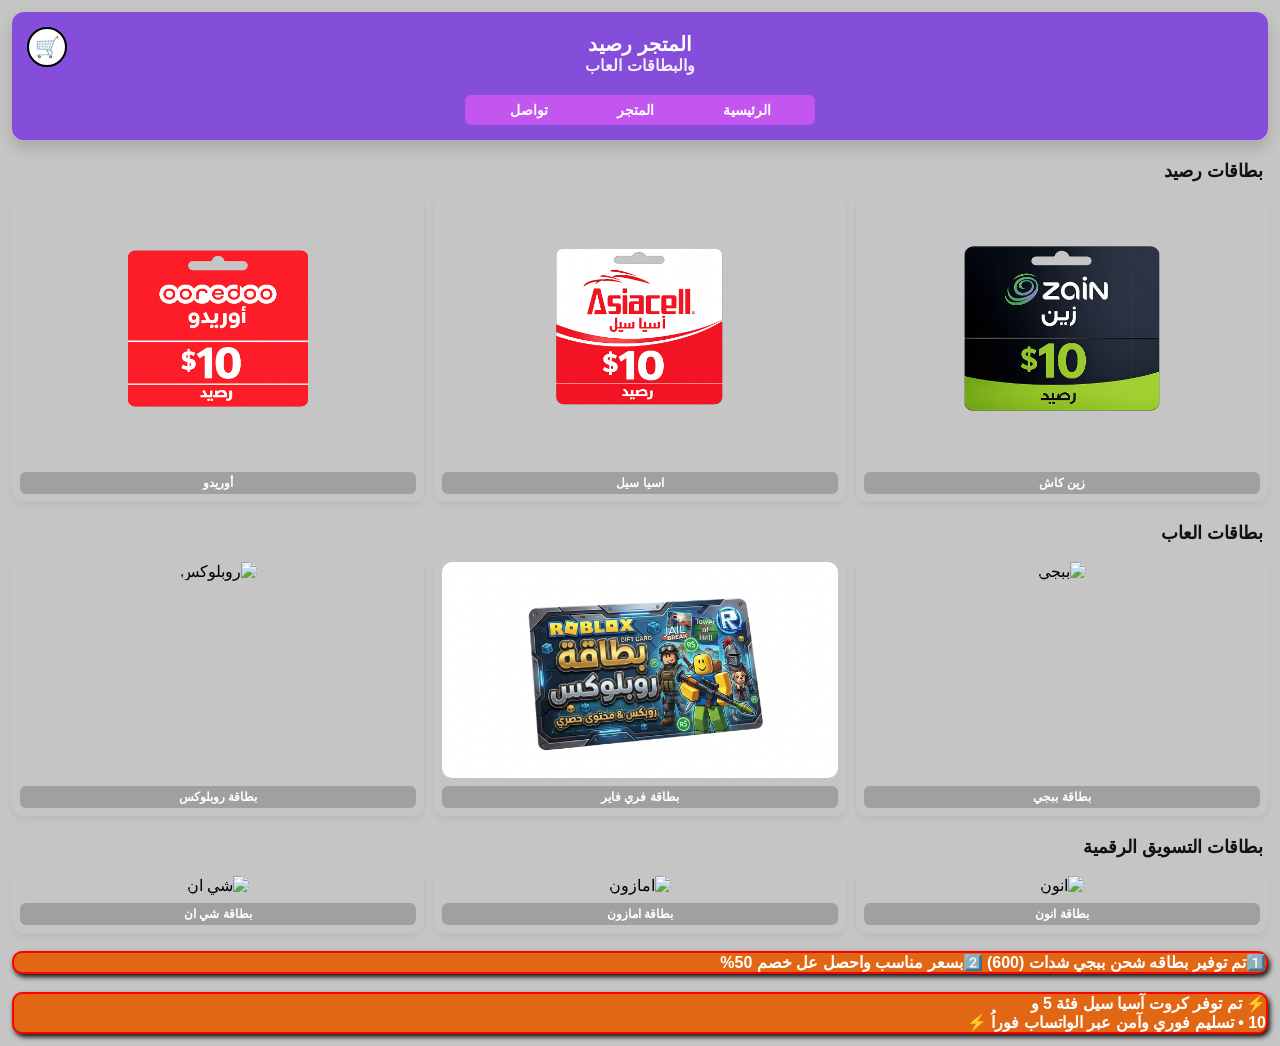
==== index.html @ 36380df6 "Update index.html" ====
<!DOCTYPE html>
<html lang="ar">

<head>
    <meta charset="UTF-8">
    <meta name="viewport" content="width=device-width, initial-scale=1.0">
    <title>متجر البطاقات الرقمية</title>
    <!-- استدعاء خط كايرو الاحترافي المتوافق مع الهواتف -->
    <link rel="preconnect" href="https://googleapis.com">
    <link rel="preconnect" href="https://gstatic.com" crossorigin>
    <link href="https://googleapis.com/css2?family=Cairo:wght@400;700&display=swap" rel="stylesheet">
</head>

<style>
    /* إعدادات تمنع خروج العناصر وتضمن ثبات الصفحة */
    * {
        box-sizing: border-box;
    }

    body {
        background: #c5c5c5;
        font-family: 'Cairo', sans-serif;
        margin: 0;
        padding: 12px;
        direction: rtl;
        /* توجيه العناصر من اليمين لليسار */
        overflow-x: hidden;
        /* إخفاء شريط التمرير الجانبي البشع */
    }

    /* الهيدر العلوي البنفسجي */
    .qqq {
        background: #844edb;
        width: 100%;
        padding: 15px;
        border-radius: 12px;
        box-shadow: 0px 8px 15px rgba(0, 0, 0, 0.15);
        display: flex;
        flex-direction: column;
        align-items: center;
        text-align: center;
        color: #fff;
        position: relative;
    }

    .eee {
        font-size: 20px;
        margin: 5px 0 0 0;
    }

    .rrr {
        font-size: 16px;
        margin: 0 0 10px 0;
        opacity: 0.9;
    }

    /* شريط التنقل البنفسجي الفاتح المتجاوب */
    .car-card {
        width: 100%;
        max-width: 350px;
        background: #c456f0;
        border-radius: 6px;
        padding: 6px 10px;
        display: flex;
        justify-content: space-around;
        list-style: none;
        margin: 10px 0 0 0;
    }

    .car-card a {
        text-decoration: none;
        color: #fff;
        font-weight: bold;
        font-size: 14px;
        transition: color 0.2s;
    }

    .car-card a:hover {
        color: #ff7b00;
    }

    /* أيقونة السلة الثابتة يسار الهيدر بشكل صحيح */
    .iii {
        font-size: 20px;
        background: #fff;
        border: 2px solid #000;
        border-radius: 50%;
        width: 40px;
        height: 40px;
        display: flex;
        align-items: center;
        justify-content: center;
        position: absolute;
        top: 15px;
        left: 15px;
        cursor: pointer;
    }

    h3 {
        text-align: right;
        margin: 20px 5px 10px 0;
        color: #111;
        font-size: 18px;
    }

    /* شبكة الكروت السحرية المقسمة لـ 3 أعمدة متساوية تلقائياً */
    .pppp {
        display: grid;
        grid-template-columns: repeat(3, 1fr);
        /* تمنع الكروت من التداخل والخروج */
        gap: 10px;
        width: 100%;
        padding: 0;
    }

    /* تصميم الكارت المرن */
    .bn {
        background: #ffffff00;
        border-radius: 12px;
        padding: 8px;
        text-align: center;
        box-shadow: 0px 4px 6px rgba(0, 0, 0, 0.05);
        cursor: pointer;
        transition: transform 0.2s, box-shadow 0.2s;
        display: flex;
        flex-direction: column;
        align-items: center;
        justify-content: space-between
    }

    .bn:hover {
        transform: translateY(-3px);
        box-shadow: 0px 4px 8px #ffffff;
    }

    /* جعل الصور تنكمش وتكبر حسب حجم شاشة الهاتف تلقائياً */
    .bn img {
        max-width: 100%;
        height: auto;
        object-fit: contain;
        border-radius: 10px;
    }

    /* خلفية اسم البطاقة أسفل الصورة */
    .uuuu {
        background: #a0a0a0;
        color: #fff;
        border-radius: 6px;
        text-align: center;
        width: 100%;
        font-size: 12px;
        margin: 8px 0 0 0;
        padding: 4px 0;
        font-weight: bold;
        box-shadow: none;
    }

    /* تصميم النافذة المنبثقة للطلب */
    .modal {
        display: none;
        position: fixed;
        z-index: 1000;
        left: 0;
        top: 0;
        width: 100%;
        height: 100%;
        background-color: rgba(0, 0, 0, 0.6);
        justify-content: center;
        align-items: center;
    }

    .modal-content {
        background-color: #fff;
        padding: 25px;
        border-radius: 15px;
        width: 85%;
        max-width: 320px;
        text-align: center;
        box-shadow: 0 5px 15px rgba(0, 0, 0, 0.3);
        position: relative;
    }

    .close-btn {
        position: absolute;
        top: 10px;
        left: 15px;
        font-size: 24px;
        cursor: pointer;
        color: #aaa;
    }

    .close-btn:hover {
        color: #000;
    }

    .price-select {
        width: 100%;
        padding: 10px;
        margin: 15px 0;
        border-radius: 8px;
        border: 1px solid #ccc;
        font-size: 16px;
        font-family: 'Cairo', sans-serif;
    }

    .buy-btn {
        background-color: #28a745;
        color: white;
        border: none;
        padding: 12px 25px;
        font-size: 16px;
        border-radius: 8px;
        cursor: pointer;
        width: 100%;
        font-weight: bold;
        font-family: 'Cairo', sans-serif;
    }
</style>

<body>

    <!-- الهيدر تم تصحيح هيكلته بالكامل هنا -->
    <div class="qqq">
        <div class="iii">🛒</div>
        <h2 class="eee">المتجر رصيد</h2>
        <h2 class="rrr">والبطاقات العاب</h2>

        <div class="car-card">
            <li><a href="#">الرئيسية</a></li>
            <li><a href="#">المتجر</a></li>
            <li><a href="#">تواصل</a></li>
        </div>
    </div>

    <h3>بطاقات رصيد</h3>
    <div class="pppp">
        <div class="bn" onclick="openModal('زين كاش', ['٥,٠٠٠ دينار', '١٠,٠٠٠ دينار'])">
            <img src="Copilot_20260605_194542.png" alt="زين كاش">
            <div class="uuuu">زين كاش</div>
        </div>
        <div class="bn" onclick="openModal('اسيا سيل', ['كارت ٥ آسيا', 'كارت ١٠ آسيا'])">
            <img src="Copilot_20260605_194642.png" alt="اسيا سيل">
            <div class="uuuu">اسيا سيل</div>
        </div>
        <div class="bn" onclick="openModal('أوريدو', ['٥,٠٠٠ رصيد', '١٠,٠٠٠ رصيد'])">
            <img src="Copilot_20260605_194632.png" alt="أوريدو">
            <div class="uuuu">أوريدو</div>
        </div>
    </div>

    <h3>بطاقات العاب</h3>
    <div class="pppp">
        <div class="bn" onclick="openModal('بطاقة ببجي', ['60 شدة', '325 شدة'])">
            <img src="image_88f79f5f.png" alt="ببجي">
            <div class="uuuu">بطاقة ببجي</div>
        </div>
        <div class="bn" onclick="openModal('بطاقة فري فاير', ['100 جوهرة', '210 جوهرة'])">
            <img src="image_2a6ee7b3.png" alt="فري فاير">
            <div class="uuuu">بطاقة فري فاير</div>
        </div>
        <div class="bn" onclick="openModal('بطاقة روبلوكس', ['800 Robux', '1700 Robux'])">
            <img src="تنزيل.jfif" alt="روبلوكس">
            <div class="uuuu">بطاقة روبلوكس</div>
        </div>
    </div>

    <h3>بطاقات التسويق الرقمية</h3>
    <div class="pppp">
        <div class="bn" onclick="openModal('بطاقة انون', ['10$ نون', '20$ نون'])">
            <img src="تنزيل1.png" alt="انون">
            <div class="uuuu">بطاقة انون</div>
        </div>
        <div class="bn" onclick="openModal('بطاقة امازون', ['5$ أمازون', '10$ أمازون'])">
            <img src="تنزيل3.png" alt="امازون">
            <div class="uuuu">بطاقة امازون</div>
        </div>
        <div class="bn" onclick="openModal('بطاقة شي ان', ['25$ شي ان', '50$ شي ان'])">
            <img src="تنزيل4.png" alt="شي ان">
            <div class="uuuu">بطاقة شي ان</div>
        </div>

    </div>
    <br>
    <div class="border1">
        <div>
            1️⃣تم توفير بطاقه شحن ببجي شدات (600) 2️⃣بسعر مناسب واحصل عل خصم 50%

        </div>
    </div>
    <br>
    <div class="news-ticker">
        <div class="ticker-text">
            ⚡ تم توفر كروت آسيا سيل فئة 5 و
            <br>

            10 • تسليم فوري وآمن عبر الواتساب فوراُ ⚡

        </div>
    </div>


    <style>
        .border1 {
            background: #e26715;
            border-radius: 10px;
            box-shadow: 2px 3px 5px #141414;
            border-style: double;
            border-width: 2px;
            border: 2px solid #ff0000;
            width: 100%;
            transition: transform 0.3s ease;
            color: #fff;
            font-weight: bold;

        }

        .border1:hover {
            transform: translateY(-10px);
            box-shadow: 1px 3px 5px #ff0000;
        }



        .border2 {
            color: lightgoldenrodyellow;
            max-width: 100%;
            font-size: 15px;
        }

        .news-ticker {
            background: #e26715;
            border-radius: 10px;
            box-shadow: 2px 3px 5px #141414;
            border-style: double;
            border-width: 2px;
            border: 2px solid #ff0000;
            width: 100%;
            transition: transform 0.3s ease;
            color: #fff;
            font-weight: bold;
        }

        .news-ticker:hover {
            transform: translateY(-10px);
            box-shadow: 1px 3px 4px #ff0000;
        }
    </style>


    <style>

    </style>


    <!-- كود التشغيل والربط تلقائياً بالواتساب -->
    <script>
        const modal = document.getElementById('purchaseModal');
        const closeModalBtn = document.getElementById('closeModal');
        const modalTitle = document.getElementById('modalTitle');
        const priceSelect = document.getElementById('priceSelect');
        const buyButton = document.getElementById('buyButton');

        function openModal(cardName, options) {
            modalTitle.innerText = cardName;
            priceSelect.innerHTML = '';
            options.forEach(option => {
                let opt = document.createElement('option');
                opt.value = option;
                opt.innerText = option;
                priceSelect.appendChild(opt);
            });
            modal.style.display = 'flex';
        }

        closeModalBtn.onclick = function () { modal.style.display = 'none'; }
        window.onclick = function (e) { if (e.target == modal) { modal.style.display = 'none'; } }

        buyButton.onclick = function () {
            const phoneNumber = "9647700000000"; // يرجى تغيير هذا الرقم لرقم واتساب متجرك
            const msg = `مرحباً، أود شراء: ${modalTitle.innerText} - الفئة: ${priceSelect.value}`;
            window.open(`https://wa.me{phoneNumber}?text=${encodeURIComponent(msg)}`, '_blank');
            modal.style.display = 'none';
        }
    </script>
</body>

</html>
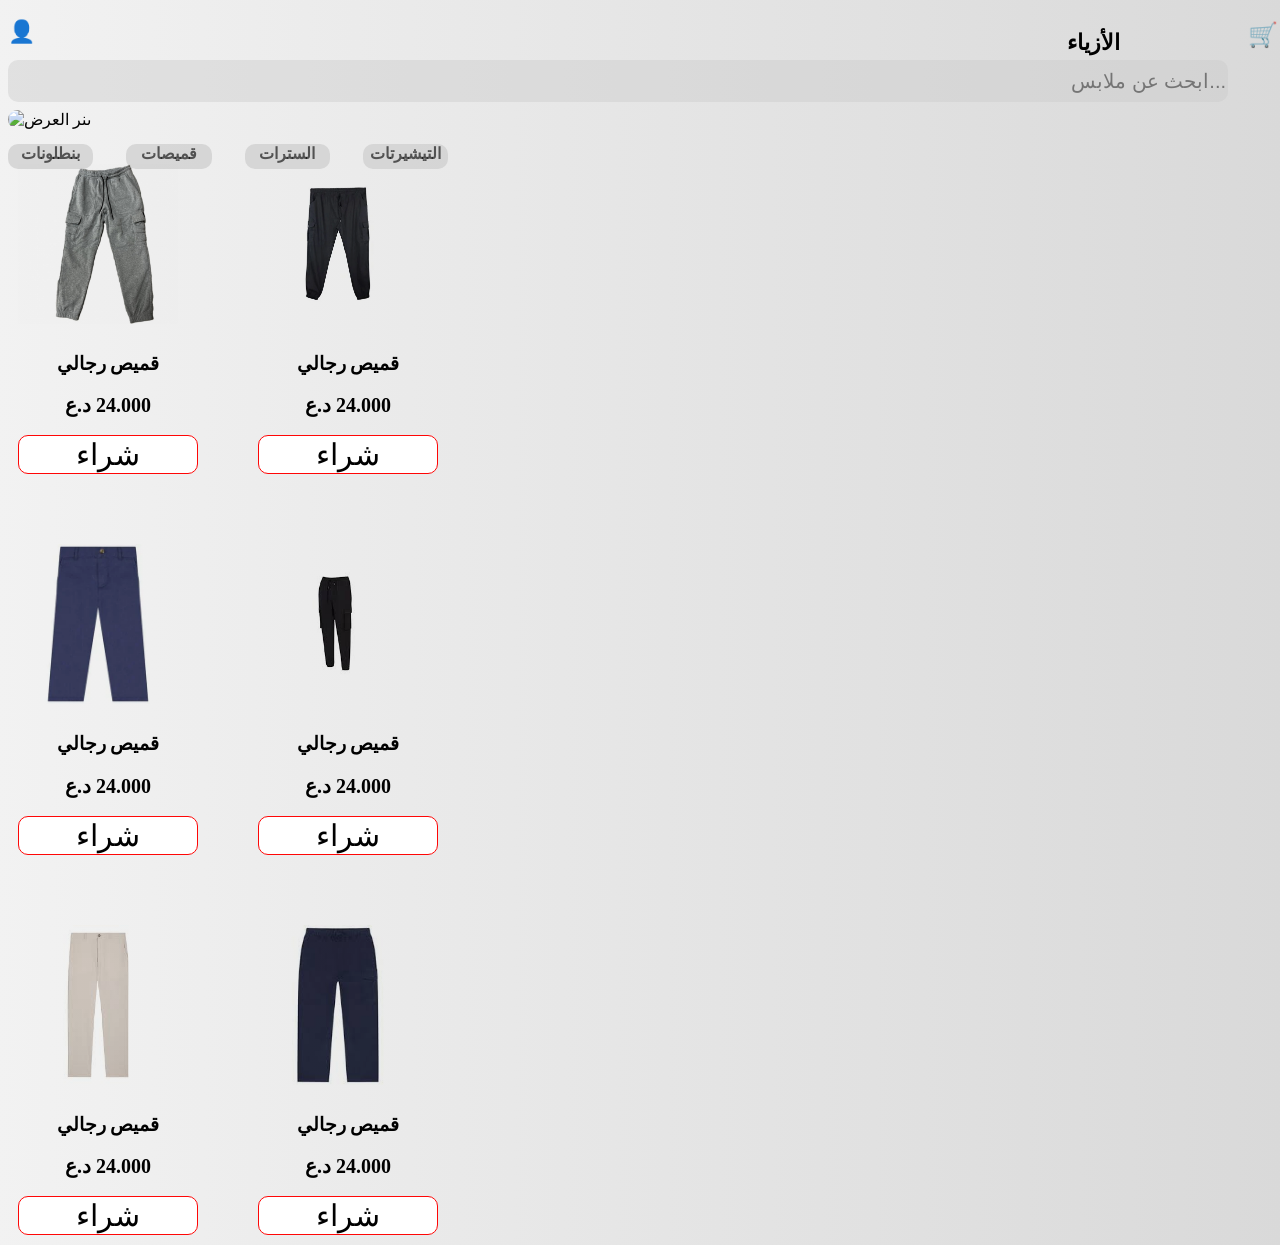
==== commit af8b2491: "Update index.html" ====
--- a/index.html
+++ b/index.html
@@ -1,387 +1,362 @@
 <!DOCTYPE html>
-<html lang="ar">
+<html lang="en">
 
 <head>
     <meta charset="UTF-8">
     <meta name="viewport" content="width=device-width, initial-scale=1.0">
-    <title>متجر البطاقات الرقمية</title>
-    <!-- استدعاء خط كايرو الاحترافي المتوافق مع الهواتف -->
-    <link rel="preconnect" href="https://googleapis.com">
-    <link rel="preconnect" href="https://gstatic.com" crossorigin>
-    <link href="https://googleapis.com/css2?family=Cairo:wght@400;700&display=swap" rel="stylesheet">
+    <title>Document</title>
 </head>
-
 <style>
-    /* إعدادات تمنع خروج العناصر وتضمن ثبات الصفحة */
-    * {
+    body {
+        background: linear-gradient(135deg, #f2f2f2, #d9d9d9);
+
+
+        overflow-x: hidden;
+        /* يقطع أي عنصر يحاول الخروج عن حافة الموبايل يميناً أو يساراً */
+
+
+    }
+
+    /* تخصيص شريط التمرير */
+    ::-webkit-scrollbar {
+        height: 6px;
+        /* ارتفاع الشريط الأفقي */
+    }
+
+    ::-webkit-scrollbar-track {
+        background: linear-gradient(135deg, #c0c0c0, #d9d9d9);
+        /* خلفية المسار */
+    }
+
+    ::-webkit-scrollbar-thumb {
+        background: linear-gradient(135deg, #f2f2f2, #d9d9d9);
+        /* لون المقبض */
+        border-radius: 10px;
+    }
+
+    ::-webkit-scrollbar-thumb:hover {
+        background: linear-gradient(135deg, #f2f2f2, #d9d9d9);
+        /* لون عند المرور عليه */
+    }
+
+    /* الحاوية الخارجية المحددة لأبعاد البنر الإعلاني */
+    .slider-container {
+        position: relative;
+        width: 100%;
+        max-width: 100%;
+        margin: 15px 0;
+        overflow: hidden;
+
+        border-radius: 12px;
+        box-shadow: 0 4px 10px rgba(0, 0, 0, 0.05);
+    }
+
+    /* سكة التمرير الأفقي السلس التي تسمح بالسحب بالإصبع */
+    .slider-wrapper {
+        display: flex;
+        overflow-x: auto;
+        /* تفعيل التمرير الأفقي */
+        scroll-snap-type: x mandatory;
+        /* إجبار الصورة على الاستقرار بالمنتصف عند السحب */
+        scroll-behavior: smooth;
+        -webkit-overflow-scrolling: touch;
+        /* سحب فائق النعومة لهواتف الآيفون */
+    }
+
+    /* إخفاء شريط التمرير الرمادي البشع لتبدو كأنها تطبيق حقيقي */
+    .slider-wrapper::-webkit-scrollbar {
+        display: none;
+    }
+
+    /* ضبط مقاسات كل صورة (Slide) لتأخذ كامل عرض الشاشة المتاحة */
+    .slide {
+        min-width: 100%;
+        width: 100%;
+        scroll-snap-align: start;
+        /* نقطة وقوف الصورة وتثبيتها */
+    }
+
+    .slide img {
+        width: 100%;
+        height: auto;
+        max-height: 160px;
+        /* تحديد الارتفاع ليتطابق مع قياس صورتك المرفقة */
+        object-fit: cover;
+        display: block;
+    }
+
+    /* حاوية النقاط السفليّة وتوسيطها */
+    .slider-dots {
+        position: absolute;
+        bottom: 12px;
+        left: 50%;
+        transform: translateX(-50%);
+        /* وضع النقاط في المنتصف تماماً */
+        display: flex;
+        gap: 6px;
+        direction: ltr;
+        /* ترتيب النقاط من اليسار لليمين */
+    }
+
+    /* تصميم النقاط الدائرية البيضاء الخافتة */
+    .dot {
+        width: 8px;
+        height: 8px;
+        background-color: rgba(255, 255, 255, 0.4);
+        border-radius: 50%;
+        transition: all 0.3s ease;
+    }
+
+    /* النقطة النشطة السوداء العريضة تماماً كالصورة المرفقة */
+    .dot.active {
+        background-color: #000000;
+        /* لون أسود */
+        width: 20px;
+        /* جعلها مستطيلة ونشطة */
+        border-radius: 4px;
+    }
+
+    .q {
+        position: absolute;
+        top: 1px;
+        font-size: 22px;
+    }
+
+    .w {
+        position: absolute;
+        top: 1px;
+        right: 2px;
+    }
+
+    .r {
+        text-align: center;
+        position: absolute;
+        top: 1;
+        right: 160px;
+        font-size: 22px;
+    }
+
+    input {
+        position: absolute;
+        top: 60px;
+        width: 95%;
+        height: 40px;
+        background: #c9c9c96e;
+        border-radius: 10px;
+        border: none;
+        text-align: right;
+        font-size: 20px;
+    }
+
+    .op {
+        position: absolute;
+        top: 110px;
+
+    }
+
+    .op img {
+        max-width: 100%;
+        width: 100%;
+    }
+
+    /* 1. الصندوق الأب المحيط بالكروت لترتيبها بالعرض (بصف بعض) */
+    .nm {
+        display: grid;
+        gap: 60px;
+        grid-template-columns: repeat(2, 3fr);
+        padding: 10px;
         box-sizing: border-box;
-    }
-
-    body {
-        background: #c5c5c5;
-        font-family: 'Cairo', sans-serif;
-        margin: 0;
-        padding: 12px;
         direction: rtl;
-        /* توجيه العناصر من اليمين لليسار */
-        overflow-x: hidden;
-        /* إخفاء شريط التمرير الجانبي البشع */
-    }
-
-    /* الهيدر العلوي البنفسجي */
-    .qqq {
-        background: #844edb;
-        width: 100%;
-        padding: 15px;
-        border-radius: 12px;
-        box-shadow: 0px 8px 15px rgba(0, 0, 0, 0.15);
+        /* توجيه الترتيب بانتظام من اليمين لليسار */
+    }
+
+    /* 2. تنسيق الكارت الفردي المتجاوب ليتوافق مع كل شاشات الموبايل */
+    .jk {
+
+        border-radius: 10px;
+        border: none;
+        /* إطارك البرتقالي الأصلي */
+
+        text-align: center;
+
+
+        transition: transform 0.3s ease;
         display: flex;
+        justify-content: flex-start;
         flex-direction: column;
-        align-items: center;
-        text-align: center;
-        color: #fff;
-        position: relative;
-    }
-
-    .eee {
+        width: 100%;
+
+
+        /* قمنا بحذف الـ width الثابت والـ 100% المتعارضين، ليأخذ الكارت مقاسه التلقائي من الأب */
+    }
+
+
+
+
+
+
+
+
+
+    .jk img,
+    .ppp {
+        width: 100%;
+        height: 160px;
+        object-fit: contain;
+        border-radius: 10px;
+        display: block;
+        margin: 0 auto;
+        /* ✅ الخاصية السحرية لدمج وإخفاء ألوان خلفيات الصور المختلفة */
+        mix-blend-mode: multiply;
+        padding: 10px;
+
+    }
+
+
+
+
+
+
+    span {
+        color: rgb(0, 0, 0);
         font-size: 20px;
-        margin: 5px 0 0 0;
-    }
-
-    .rrr {
-        font-size: 16px;
-        margin: 0 0 10px 0;
-        opacity: 0.9;
-    }
-
-    /* شريط التنقل البنفسجي الفاتح المتجاوب */
-    .car-card {
-        width: 100%;
-        max-width: 350px;
-        background: #c456f0;
-        border-radius: 6px;
-        padding: 6px 10px;
-        display: flex;
-        justify-content: space-around;
-        list-style: none;
-        margin: 10px 0 0 0;
-    }
-
-    .car-card a {
-        text-decoration: none;
-        color: #fff;
         font-weight: bold;
-        font-size: 14px;
-        transition: color 0.2s;
-    }
-
-    .car-card a:hover {
-        color: #ff7b00;
-    }
-
-    /* أيقونة السلة الثابتة يسار الهيدر بشكل صحيح */
-    .iii {
+    }
+
+    button {
+        border: none;
+        font-size: 30px;
+        border-radius: 10px;
+        background: #ffffff;
+        border: 1px solid #ff0606;
+        cursor: pointer;
+
+    }
+
+
+
+
+    /* تجبر الأزرار على التباعد والتوزع بالتساوي */
+
+
+
+
+
+
+    .pppp {
         font-size: 20px;
-        background: #fff;
-        border: 2px solid #000;
-        border-radius: 50%;
-        width: 40px;
-        height: 40px;
-        display: flex;
-        align-items: center;
-        justify-content: center;
-        position: absolute;
-        top: 15px;
-        left: 15px;
-        cursor: pointer;
-    }
-
-    h3 {
-        text-align: right;
-        margin: 20px 5px 10px 0;
-        color: #111;
-        font-size: 18px;
-    }
-
-    /* شبكة الكروت السحرية المقسمة لـ 3 أعمدة متساوية تلقائياً */
-    .pppp {
-        display: grid;
-        grid-template-columns: repeat(3, 1fr);
-        /* تمنع الكروت من التداخل والخروج */
-        gap: 10px;
-        width: 100%;
-        padding: 0;
-    }
-
-    /* تصميم الكارت المرن */
-    .bn {
-        background: #ffffff00;
-        border-radius: 12px;
-        padding: 8px;
-        text-align: center;
-        box-shadow: 0px 4px 6px rgba(0, 0, 0, 0.05);
-        cursor: pointer;
-        transition: transform 0.2s, box-shadow 0.2s;
-        display: flex;
-        flex-direction: column;
-        align-items: center;
-        justify-content: space-between
-    }
-
-    .bn:hover {
-        transform: translateY(-3px);
-        box-shadow: 0px 4px 8px #ffffff;
-    }
-
-    /* جعل الصور تنكمش وتكبر حسب حجم شاشة الهاتف تلقائياً */
-    .bn img {
-        max-width: 100%;
-        height: auto;
-        object-fit: contain;
-        border-radius: 10px;
-    }
-
-    /* خلفية اسم البطاقة أسفل الصورة */
-    .uuuu {
-        background: #a0a0a0;
-        color: #fff;
-        border-radius: 6px;
-        text-align: center;
-        width: 100%;
-        font-size: 12px;
-        margin: 8px 0 0 0;
-        padding: 4px 0;
-        font-weight: bold;
-        box-shadow: none;
-    }
-
-    /* تصميم النافذة المنبثقة للطلب */
-    .modal {
-        display: none;
-        position: fixed;
-        z-index: 1000;
-        left: 0;
-        top: 0;
-        width: 100%;
-        height: 100%;
-        background-color: rgba(0, 0, 0, 0.6);
-        justify-content: center;
-        align-items: center;
-    }
-
-    .modal-content {
-        background-color: #fff;
-        padding: 25px;
-        border-radius: 15px;
-        width: 85%;
-        max-width: 320px;
-        text-align: center;
-        box-shadow: 0 5px 15px rgba(0, 0, 0, 0.3);
-        position: relative;
-    }
-
-    .close-btn {
-        position: absolute;
-        top: 10px;
-        left: 15px;
-        font-size: 24px;
-        cursor: pointer;
-        color: #aaa;
-    }
-
-    .close-btn:hover {
-        color: #000;
-    }
-
-    .price-select {
-        width: 100%;
-        padding: 10px;
-        margin: 15px 0;
-        border-radius: 8px;
-        border: 1px solid #ccc;
-        font-size: 16px;
-        font-family: 'Cairo', sans-serif;
-    }
-
-    .buy-btn {
-        background-color: #28a745;
-        color: white;
-        border: none;
-        padding: 12px 25px;
-        font-size: 16px;
-        border-radius: 8px;
-        cursor: pointer;
-        width: 100%;
-        font-weight: bold;
-        font-family: 'Cairo', sans-serif;
     }
 </style>
 
 <body>
-
-    <!-- الهيدر تم تصحيح هيكلته بالكامل هنا -->
-    <div class="qqq">
-        <div class="iii">🛒</div>
-        <h2 class="eee">المتجر رصيد</h2>
-        <h2 class="rrr">والبطاقات العاب</h2>
-
-        <div class="car-card">
-            <li><a href="#">الرئيسية</a></li>
-            <li><a href="#">المتجر</a></li>
-            <li><a href="#">تواصل</a></li>
+    <!-- الهيدر العلوي المتجاوب -->
+    <div class="io">
+        <h2 class="q">👤</h2>
+        <h3 class="r">الأزياء</h3>
+        <h2 class="w">🛒</h2>
+    </div>
+
+    <!-- صندوق البحث -->
+    <div>
+        <input type="text" placeholder="ابحث عن ملابس..." name="" id="">
+    </div>
+
+    <!-- الحاوية الأساسية للمنتجات -->
+    <div class="op">
+
+        <!-- البنر الإعلاني: قمنا بحذف الـ 365px الثابتة لكي يستوي ويتوافق تلقائياً مع عرض الموبايل -->
+        <img src="Copilot_20260608_142958.png" alt="بنر العرض"
+            style="width: 100%; height: auto; border-radius: 10px; margin-bottom: 15px;">
+
+        <!-- صندوق الشبكة (الأب) الذي سيجبر الكروت على الاص
+         طفاف بالعرض -->
+
+        <style>
+            .as {
+                display: flex;
+                gap: 33px;
+                max-width: 100%;
+                width: 100%;
+                text-align: center;
+                position: absolute;
+
+            }
+
+            .as a {
+                text-decoration: none;
+                background: #d1d1d1cc;
+                height: 25px;
+                border-radius: 10px;
+                width: 150px;
+                font-weight: bold;
+                color: #0000009d;
+                font-style: inherit;
+            }
+        </style>
+        <div class="as">
+            <a href="">بنطلونات</a>
+            <a href="">قميصات</a>
+            <a href="">السترات</a>
+            <a href="">التيشيرتات</a>
+        </div>
+        <br>
+        <div class="nm">
+
+
+            <!-- الكرت الأول (منفصل ومغلق بشكل صحيح) -->
+            <div class="jk">
+                <img src="7.webp" alt="قميص رجالي" class="ppp" width="">
+                <h3>قميص رجالي</h3>
+                <span>24.000 د.ع</span>
+                <br>
+                <button>شراء</button>
+            </div>
+
+            <!-- الكرت الثاني (يصعد ويستقر بصف الأول فوراً) -->
+            <div class=" jk">
+                <img src="8.jpg" alt="قميص رجالي" class="ppp">
+                <h3>قميص رجالي</h3>
+                <span>24.000 د.ع</span>
+                <br>
+                <button>شراء</button>
+            </div>
+            <!-- الكرت الثاني (يصعد ويستقر بصف الأول فوراً) -->
+            <div class=" jk">
+                <img src="9.jfif" alt="قميص رجالي" class="ppp">
+                <h3>قميص رجالي</h3>
+                <span>24.000 د.ع</span>
+                <br>
+                <button>شراء</button>
+            </div>
+            <div class=" jk">
+                <img src="12.webp" alt="قميص رجالي" class="ppp">
+                <h3>قميص رجالي</h3>
+                <span>24.000 د.ع</span>
+                <br>
+                <button>شراء</button>
+            </div>
+            <div class=" jk">
+                <img src="11.jfif" alt="قميص رجالي" class="ppp">
+                <h3>قميص رجالي</h3>
+                <span>24.000 د.ع</span>
+                <br>
+                <button>شراء</button>
+            </div>
+
+            <div class=" jk">
+                <img src="13.jfif" alt="قميص رجالي" class="ppp">
+                <h3>قميص رجالي</h3>
+                <span>24.000 د.ع</span>
+                <br>
+                <button>شراء</button>
+            </div>
+
+
         </div>
     </div>
 
-    <h3>بطاقات رصيد</h3>
-    <div class="pppp">
-        <div class="bn" onclick="openModal('زين كاش', ['٥,٠٠٠ دينار', '١٠,٠٠٠ دينار'])">
-            <img src="Copilot_20260605_194542.png" alt="زين كاش">
-            <div class="uuuu">زين كاش</div>
-        </div>
-        <div class="bn" onclick="openModal('اسيا سيل', ['كارت ٥ آسيا', 'كارت ١٠ آسيا'])">
-            <img src="Copilot_20260605_194642.png" alt="اسيا سيل">
-            <div class="uuuu">اسيا سيل</div>
-        </div>
-        <div class="bn" onclick="openModal('أوريدو', ['٥,٠٠٠ رصيد', '١٠,٠٠٠ رصيد'])">
-            <img src="Copilot_20260605_194632.png" alt="أوريدو">
-            <div class="uuuu">أوريدو</div>
-        </div>
-    </div>
-
-    <h3>بطاقات العاب</h3>
-    <div class="pppp">
-        <div class="bn" onclick="openModal('بطاقة ببجي', ['60 شدة', '325 شدة'])">
-            <img src="image_88f79f5f.png" alt="ببجي">
-            <div class="uuuu">بطاقة ببجي</div>
-        </div>
-        <div class="bn" onclick="openModal('بطاقة فري فاير', ['100 جوهرة', '210 جوهرة'])">
-            <img src="image_2a6ee7b3.png" alt="فري فاير">
-            <div class="uuuu">بطاقة فري فاير</div>
-        </div>
-        <div class="bn" onclick="openModal('بطاقة روبلوكس', ['800 Robux', '1700 Robux'])">
-            <img src="تنزيل.jfif" alt="روبلوكس">
-            <div class="uuuu">بطاقة روبلوكس</div>
-        </div>
-    </div>
-
-    <h3>بطاقات التسويق الرقمية</h3>
-    <div class="pppp">
-        <div class="bn" onclick="openModal('بطاقة انون', ['10$ نون', '20$ نون'])">
-            <img src="تنزيل1.png" alt="انون">
-            <div class="uuuu">بطاقة انون</div>
-        </div>
-        <div class="bn" onclick="openModal('بطاقة امازون', ['5$ أمازون', '10$ أمازون'])">
-            <img src="تنزيل3.png" alt="امازون">
-            <div class="uuuu">بطاقة امازون</div>
-        </div>
-        <div class="bn" onclick="openModal('بطاقة شي ان', ['25$ شي ان', '50$ شي ان'])">
-            <img src="تنزيل4.png" alt="شي ان">
-            <div class="uuuu">بطاقة شي ان</div>
-        </div>
-
-    </div>
-    <br>
-    <div class="border1">
-        <div>
-            1️⃣تم توفير بطاقه شحن ببجي شدات (600) 2️⃣بسعر مناسب واحصل عل خصم 50%
-
-        </div>
-    </div>
-    <br>
-    <div class="news-ticker">
-        <div class="ticker-text">
-            ⚡ تم توفر كروت آسيا سيل فئة 5 و
-            <br>
-
-            10 • تسليم فوري وآمن عبر الواتساب فوراُ ⚡
-
-        </div>
-    </div>
-
-
-    <style>
-        .border1 {
-            background: #e26715;
-            border-radius: 10px;
-            box-shadow: 2px 3px 5px #141414;
-            border-style: double;
-            border-width: 2px;
-            border: 2px solid #ff0000;
-            width: 100%;
-            transition: transform 0.3s ease;
-            color: #fff;
-            font-weight: bold;
-
-        }
-
-        .border1:hover {
-            transform: translateY(-10px);
-            box-shadow: 1px 3px 5px #ff0000;
-        }
-
-
-
-        .border2 {
-            color: lightgoldenrodyellow;
-            max-width: 100%;
-            font-size: 15px;
-        }
-
-        .news-ticker {
-            background: #e26715;
-            border-radius: 10px;
-            box-shadow: 2px 3px 5px #141414;
-            border-style: double;
-            border-width: 2px;
-            border: 2px solid #ff0000;
-            width: 100%;
-            transition: transform 0.3s ease;
-            color: #fff;
-            font-weight: bold;
-        }
-
-        .news-ticker:hover {
-            transform: translateY(-10px);
-            box-shadow: 1px 3px 4px #ff0000;
-        }
-    </style>
-
-
-    <style>
-
-    </style>
-
-
-    <!-- كود التشغيل والربط تلقائياً بالواتساب -->
-    <script>
-        const modal = document.getElementById('purchaseModal');
-        const closeModalBtn = document.getElementById('closeModal');
-        const modalTitle = document.getElementById('modalTitle');
-        const priceSelect = document.getElementById('priceSelect');
-        const buyButton = document.getElementById('buyButton');
-
-        function openModal(cardName, options) {
-            modalTitle.innerText = cardName;
-            priceSelect.innerHTML = '';
-            options.forEach(option => {
-                let opt = document.createElement('option');
-                opt.value = option;
-                opt.innerText = option;
-                priceSelect.appendChild(opt);
-            });
-            modal.style.display = 'flex';
-        }
-
-        closeModalBtn.onclick = function () { modal.style.display = 'none'; }
-        window.onclick = function (e) { if (e.target == modal) { modal.style.display = 'none'; } }
-
-        buyButton.onclick = function () {
-            const phoneNumber = "9647700000000"; // يرجى تغيير هذا الرقم لرقم واتساب متجرك
-            const msg = `مرحباً، أود شراء: ${modalTitle.innerText} - الفئة: ${priceSelect.value}`;
-            window.open(`https://wa.me{phoneNumber}?text=${encodeURIComponent(msg)}`, '_blank');
-            modal.style.display = 'none';
-        }
-    </script>
+
+
 </body>
 
 </html>
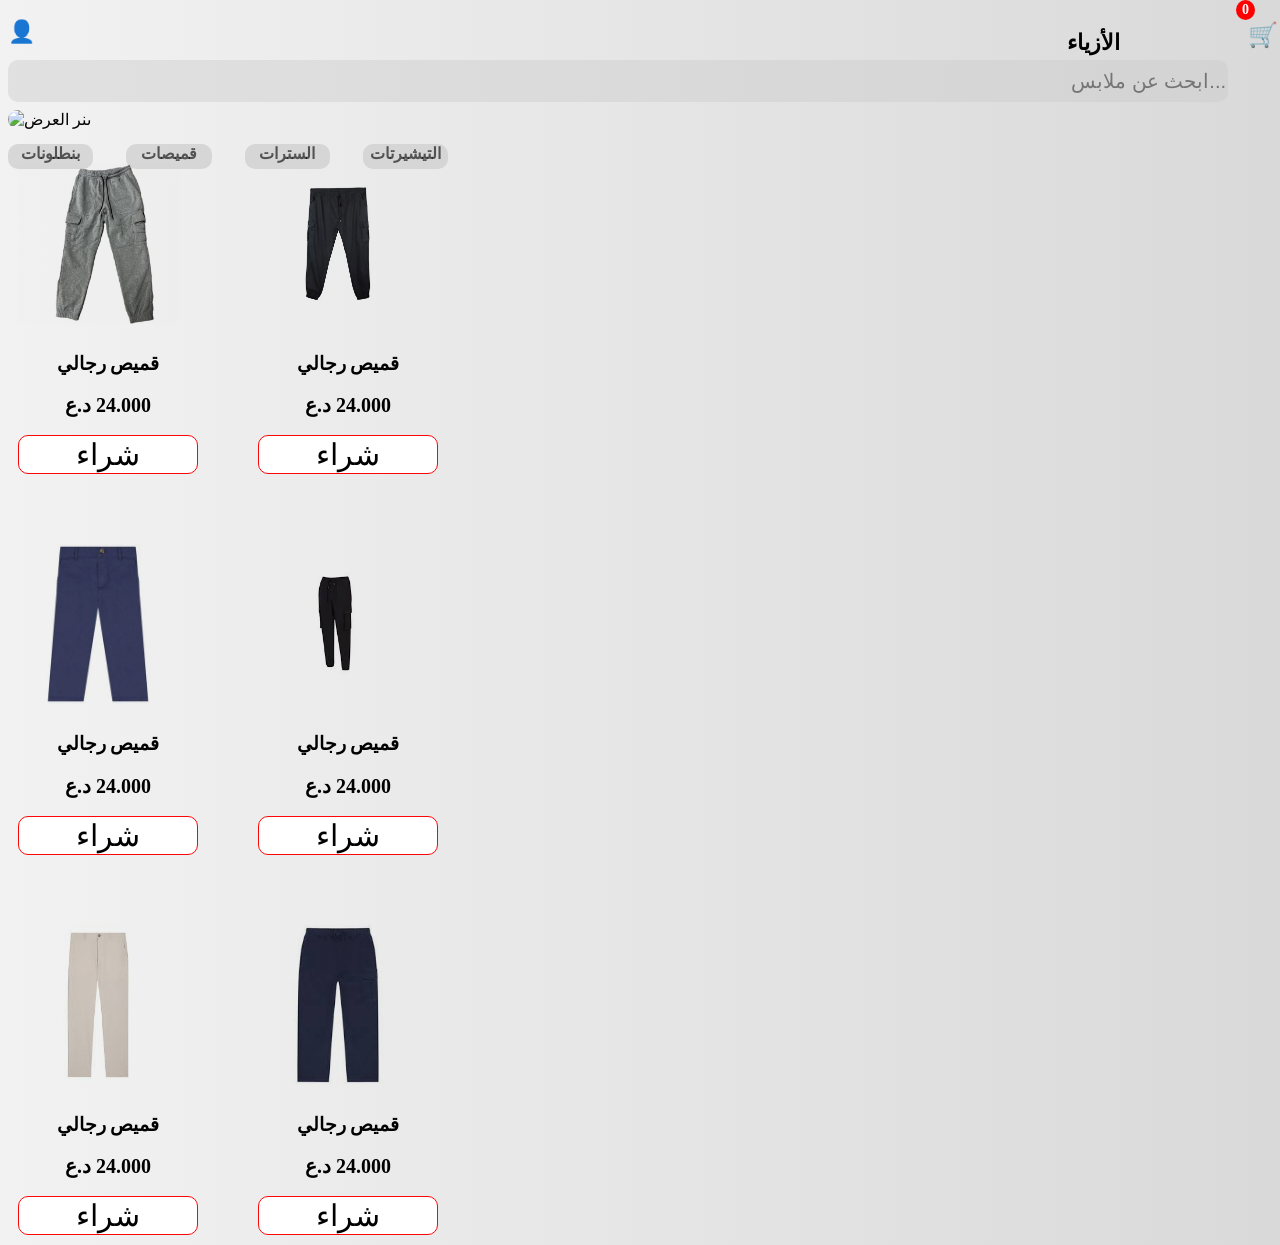
==== commit aa2bf5ec: "Update index.html" ====
--- a/index.html
+++ b/index.html
@@ -126,6 +126,7 @@
         position: absolute;
         top: 1px;
         right: 2px;
+        cursor: pointer;
     }
 
     .r {
@@ -253,7 +254,7 @@
     <div class="io">
         <h2 class="q">👤</h2>
         <h3 class="r">الأزياء</h3>
-        <h2 class="w">🛒</h2>
+        <h2 class="w"> 🛒</h2>
     </div>
 
     <!-- صندوق البحث -->
@@ -310,6 +311,9 @@
                 <span>24.000 د.ع</span>
                 <br>
                 <button>شراء</button>
+                <style>
+
+                </style>
             </div>
 
             <!-- الكرت الثاني (يصعد ويستقر بصف الأول فوراً) -->
@@ -353,10 +357,90 @@
 
 
         </div>
+
     </div>
 
 
 
 </body>
+<script>
+    // عدد المنتجات + المجموع الكلي
+    let cartCount = 0;
+    let totalPrice = 0;
+
+    // تحديد كل أزرار الشراء
+    const buyButtons = document.querySelectorAll("button");
+
+    // أيقونة السلة
+    const cartIcon = document.querySelector(".w");
+
+    // إنشاء عداد صغير بجانب السلة
+    const counter = document.createElement("span");
+    counter.style.position = "absolute";
+    counter.style.top = "0";
+    counter.style.right = "25px";
+    counter.style.background = "red";
+    counter.style.color = "white";
+    counter.style.borderRadius = "50%";
+    counter.style.padding = "2px 6px";
+    counter.style.fontSize = "14px";
+    counter.textContent = cartCount;
+    document.querySelector(".io").appendChild(counter);
+
+    // عند الضغط على زر شراء
+    buyButtons.forEach(btn => {
+        btn.addEventListener("click", () => {
+            cartCount++;
+            totalPrice += 24000; // سعر القميص الواحد
+            counter.textContent = cartCount;
+        });
+    });
+
+    // إنشاء صندوق منبثق للسلة
+    const cartBox = document.createElement("div");
+    cartBox.style.position = "fixed";
+    cartBox.style.top = "50%";
+    cartBox.style.left = "50%";
+    cartBox.style.transform = "translate(-50%, -50%)";
+    cartBox.style.background = "#fff";
+    cartBox.style.padding = "20px";
+    cartBox.style.borderRadius = "10px";
+    cartBox.style.boxShadow = "0 4px 10px rgba(0,0,0,0.3)";
+    cartBox.style.display = "none";
+    cartBox.style.textAlign = "center";
+    document.body.appendChild(cartBox);
+
+    const cartText = document.createElement("p");
+    cartBox.appendChild(cartText);
+
+    const confirmBtn = document.createElement("button");
+    confirmBtn.textContent = "تم شراء ✅";
+    confirmBtn.style.marginTop = "10px";
+    confirmBtn.style.background = "green";
+    confirmBtn.style.color = "white";
+    confirmBtn.style.padding = "5px 10px";
+    confirmBtn.style.borderRadius = "5px";
+    cartBox.appendChild(confirmBtn);
+
+    // عند الضغط على السلة
+    cartIcon.addEventListener("click", () => {
+        if (cartCount > 0) {
+            cartText.textContent = "عدد المنتجات: " + cartCount + " | المجموع: " + totalPrice + " د.ع";
+            cartBox.style.display = "block";
+        } else {
+            alert("السلة فارغة 🛒");
+        }
+    });
+
+    // عند الضغط على زر تم شراء
+    confirmBtn.addEventListener("click", () => {
+        alert("تم شراء " + cartCount + " منتجات بمجموع " + totalPrice + " د.ع 🎉");
+        cartBox.style.display = "none";
+        cartCount = 0;
+        totalPrice = 0;
+        counter.textContent = cartCount;
+    });
+</script>
+
 
 </html>
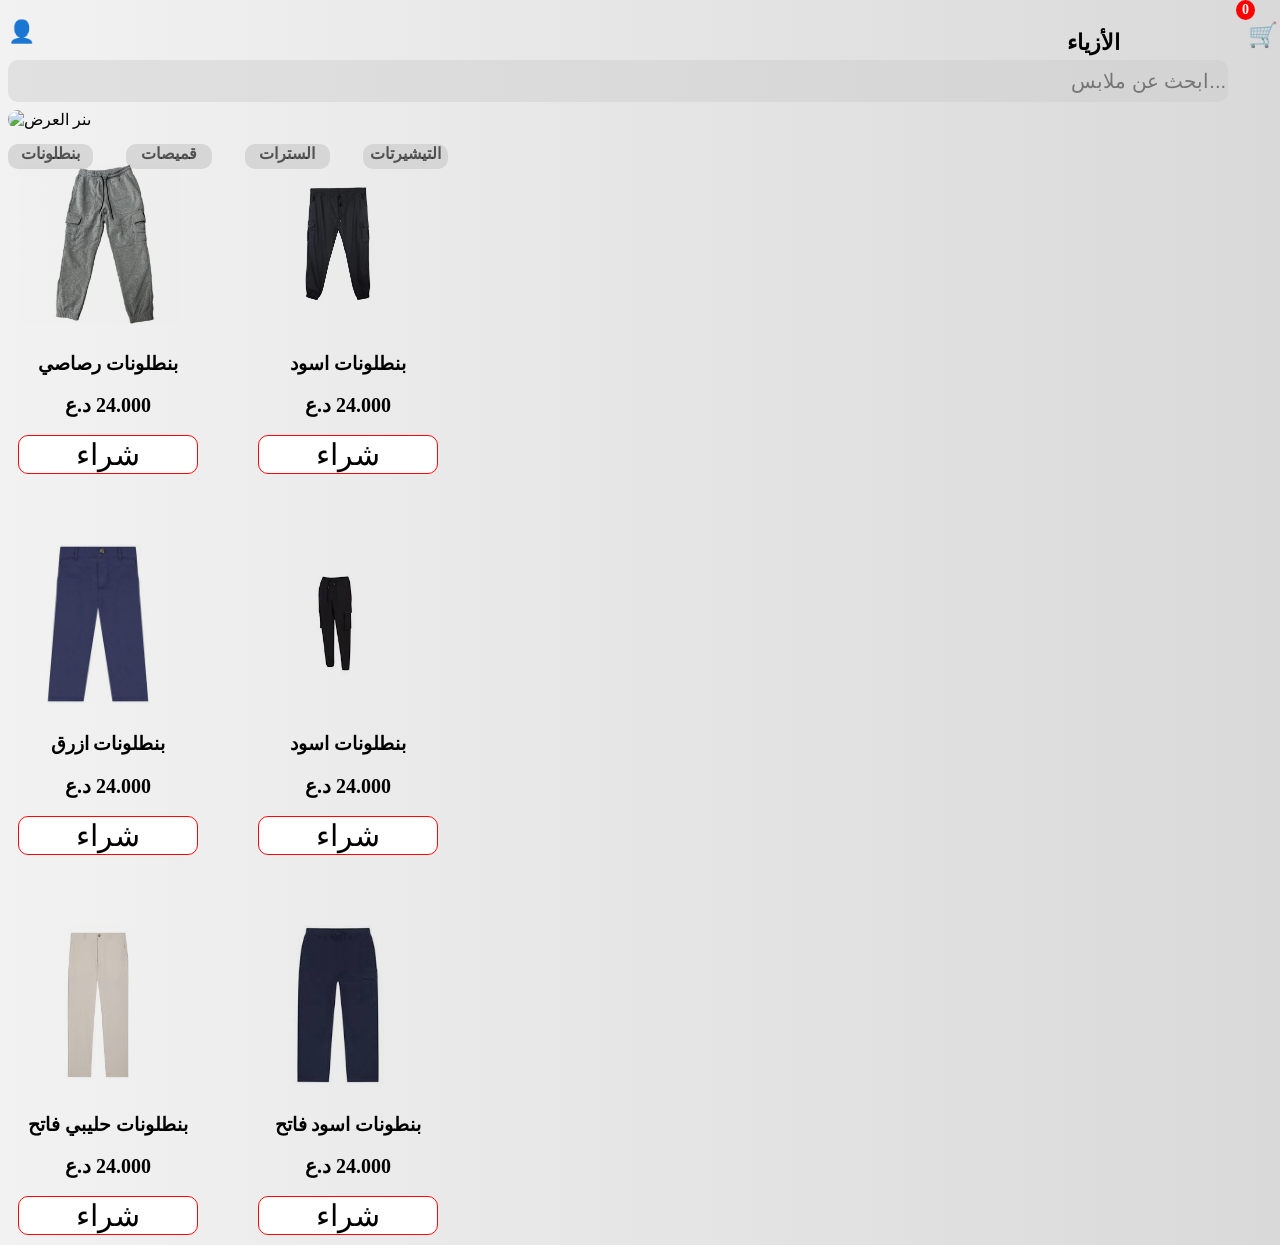
==== commit ff17208d: "Update index.html" ====
--- a/index.html
+++ b/index.html
@@ -266,7 +266,7 @@
     <div class="op">
 
         <!-- البنر الإعلاني: قمنا بحذف الـ 365px الثابتة لكي يستوي ويتوافق تلقائياً مع عرض الموبايل -->
-        <img src="Copilot_20260608_142958.png" alt="بنر العرض"
+        <img src="image_227d583d.png" alt="بنر العرض"
             style="width: 100%; height: auto; border-radius: 10px; margin-bottom: 15px;">
 
         <!-- صندوق الشبكة (الأب) الذي سيجبر الكروت على الاص
@@ -298,7 +298,7 @@
             <a href="">بنطلونات</a>
             <a href="">قميصات</a>
             <a href="">السترات</a>
-            <a href="">التيشيرتات</a>
+            <a href="q.html">التيشيرتات</a>
         </div>
         <br>
         <div class="nm">
@@ -307,7 +307,7 @@
             <!-- الكرت الأول (منفصل ومغلق بشكل صحيح) -->
             <div class="jk">
                 <img src="7.webp" alt="قميص رجالي" class="ppp" width="">
-                <h3>قميص رجالي</h3>
+                <h3>بنطلونات اسود </h3>
                 <span>24.000 د.ع</span>
                 <br>
                 <button>شراء</button>
@@ -319,7 +319,7 @@
             <!-- الكرت الثاني (يصعد ويستقر بصف الأول فوراً) -->
             <div class=" jk">
                 <img src="8.jpg" alt="قميص رجالي" class="ppp">
-                <h3>قميص رجالي</h3>
+                <h3>بنطلونات رصاصي</h3>
                 <span>24.000 د.ع</span>
                 <br>
                 <button>شراء</button>
@@ -327,21 +327,21 @@
             <!-- الكرت الثاني (يصعد ويستقر بصف الأول فوراً) -->
             <div class=" jk">
                 <img src="9.jfif" alt="قميص رجالي" class="ppp">
-                <h3>قميص رجالي</h3>
+                <h3>بنطلونات اسود </h3>
                 <span>24.000 د.ع</span>
                 <br>
                 <button>شراء</button>
             </div>
             <div class=" jk">
                 <img src="12.webp" alt="قميص رجالي" class="ppp">
-                <h3>قميص رجالي</h3>
+                <h3>بنطلونات ازرق</h3>
                 <span>24.000 د.ع</span>
                 <br>
                 <button>شراء</button>
             </div>
             <div class=" jk">
                 <img src="11.jfif" alt="قميص رجالي" class="ppp">
-                <h3>قميص رجالي</h3>
+                <h3>بنطونات اسود فاتح </h3>
                 <span>24.000 د.ع</span>
                 <br>
                 <button>شراء</button>
@@ -349,7 +349,7 @@
 
             <div class=" jk">
                 <img src="13.jfif" alt="قميص رجالي" class="ppp">
-                <h3>قميص رجالي</h3>
+                <h3> بنطلونات حليبي فاتح </h3>
                 <span>24.000 د.ع</span>
                 <br>
                 <button>شراء</button>
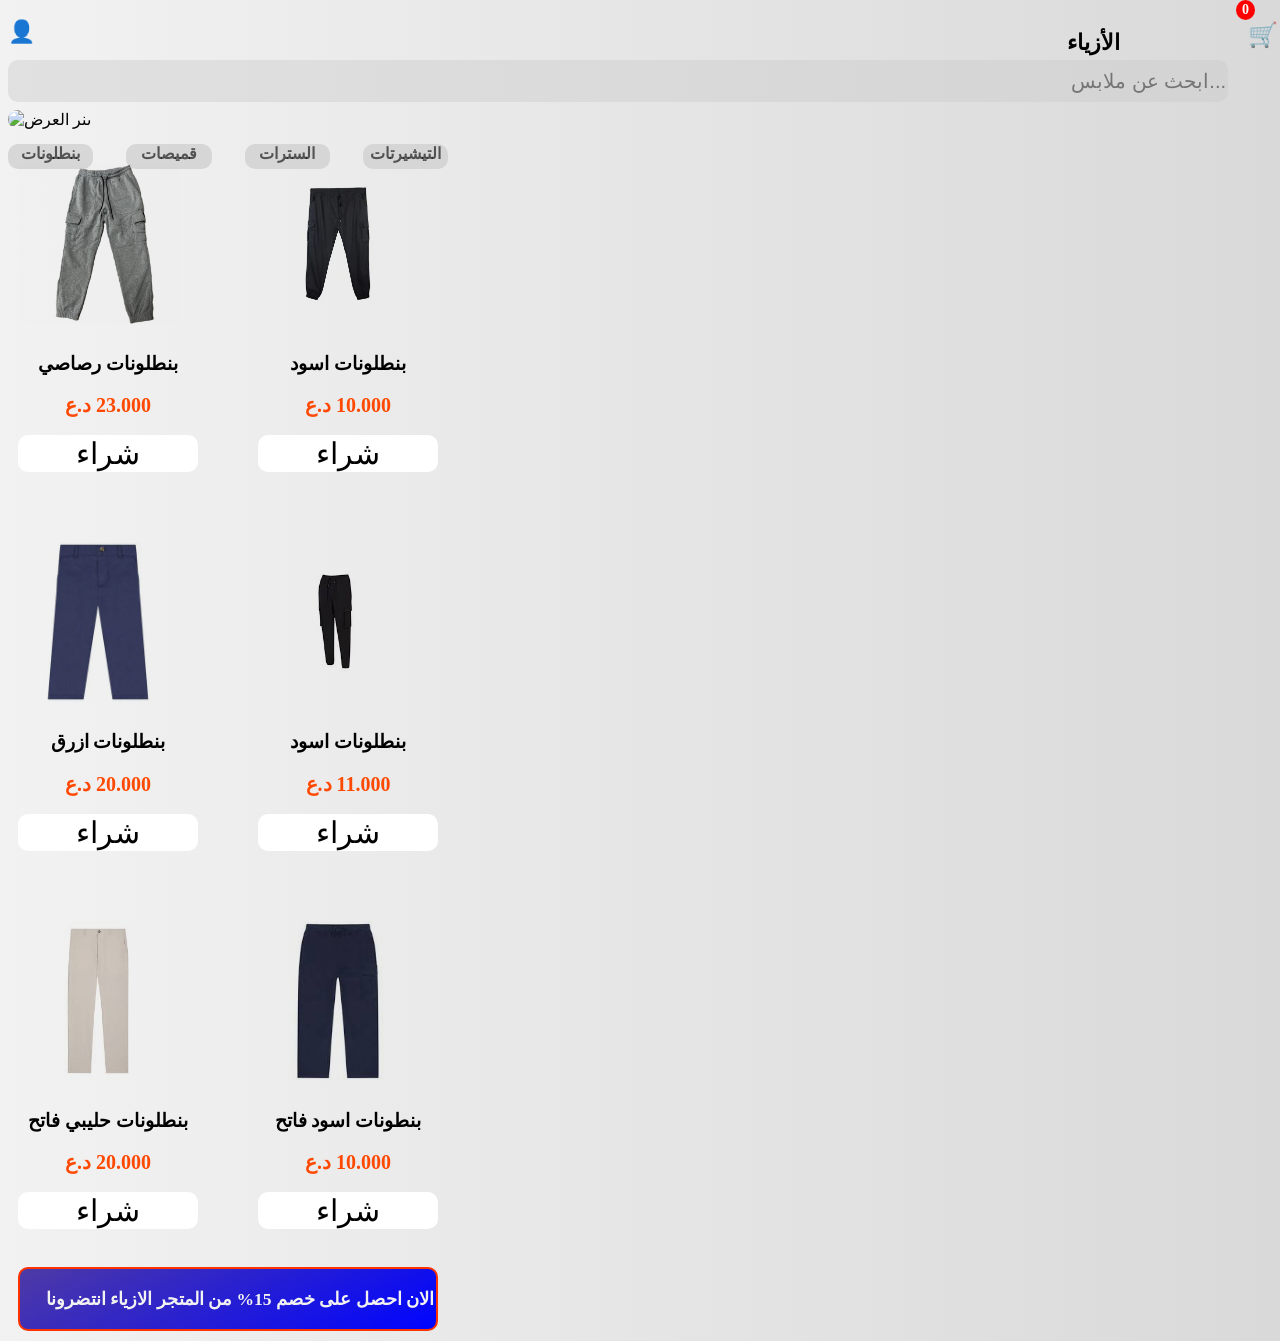
==== commit 38c6e1b7: "Add files via upload" ====
--- a/index.html
+++ b/index.html
@@ -122,6 +122,9 @@
         font-size: 22px;
     }
 
+
+
+
     .w {
         position: absolute;
         top: 1px;
@@ -197,8 +200,6 @@
 
 
 
-
-
     .jk img,
     .ppp {
         width: 100%;
@@ -219,7 +220,7 @@
 
 
     span {
-        color: rgb(0, 0, 0);
+        color: rgb(255, 72, 0);
         font-size: 20px;
         font-weight: bold;
     }
@@ -229,9 +230,14 @@
         font-size: 30px;
         border-radius: 10px;
         background: #ffffff;
-        border: 1px solid #ff0606;
         cursor: pointer;
-
+        border: none;
+        transition: transform 0.3s;
+    }
+
+    button:hover {
+        border: 2px solid #ff0606;
+        transform: translateY(-5px);
     }
 
 
@@ -292,13 +298,20 @@
                 font-weight: bold;
                 color: #0000009d;
                 font-style: inherit;
+                transition: transform 0.3s;
+            }
+
+            .as a:hover {
+                transform: translateY(-5px);
+
+                color: #ff0606;
             }
         </style>
         <div class="as">
             <a href="">بنطلونات</a>
             <a href="">قميصات</a>
             <a href="">السترات</a>
-            <a href="q.html">التيشيرتات</a>
+            <a href="q.html" class="rr">التيشيرتات</a>
         </div>
         <br>
         <div class="nm">
@@ -308,7 +321,7 @@
             <div class="jk">
                 <img src="7.webp" alt="قميص رجالي" class="ppp" width="">
                 <h3>بنطلونات اسود </h3>
-                <span>24.000 د.ع</span>
+                <span>10.000 د.ع</span>
                 <br>
                 <button>شراء</button>
                 <style>
@@ -320,7 +333,7 @@
             <div class=" jk">
                 <img src="8.jpg" alt="قميص رجالي" class="ppp">
                 <h3>بنطلونات رصاصي</h3>
-                <span>24.000 د.ع</span>
+                <span>23.000 د.ع</span>
                 <br>
                 <button>شراء</button>
             </div>
@@ -328,21 +341,21 @@
             <div class=" jk">
                 <img src="9.jfif" alt="قميص رجالي" class="ppp">
                 <h3>بنطلونات اسود </h3>
-                <span>24.000 د.ع</span>
+                <span>11.000 د.ع</span>
                 <br>
                 <button>شراء</button>
             </div>
             <div class=" jk">
                 <img src="12.webp" alt="قميص رجالي" class="ppp">
                 <h3>بنطلونات ازرق</h3>
-                <span>24.000 د.ع</span>
+                <span>20.000 د.ع</span>
                 <br>
                 <button>شراء</button>
             </div>
             <div class=" jk">
                 <img src="11.jfif" alt="قميص رجالي" class="ppp">
                 <h3>بنطونات اسود فاتح </h3>
-                <span>24.000 د.ع</span>
+                <span>10.000 د.ع</span>
                 <br>
                 <button>شراء</button>
             </div>
@@ -350,16 +363,30 @@
             <div class=" jk">
                 <img src="13.jfif" alt="قميص رجالي" class="ppp">
                 <h3> بنطلونات حليبي فاتح </h3>
-                <span>24.000 د.ع</span>
+                <span>20.000 د.ع</span>
                 <br>
                 <button>شراء</button>
             </div>
 
 
         </div>
-
+        <br>
+        <style>
+            .ii {
+                color: #f2f2f2;
+                background: linear-gradient(150deg, #4e3aa5 0%, #0004ff 100%);
+                padding: 2px;
+                border-radius: 10px;
+                border: 2px solid #ff3300;
+                margin: 10px;
+                text-align: right;
+                font-size: 15px;
+            }
+        </style>
+        <div class="ii">
+            <h3>الان احصل على خصم 15% من المتجر الازياء انتضرونا</h3>
+        </div>
     </div>
-
 
 
 </body>
@@ -443,4 +470,4 @@
 </script>
 
 
-</html>
+</html>
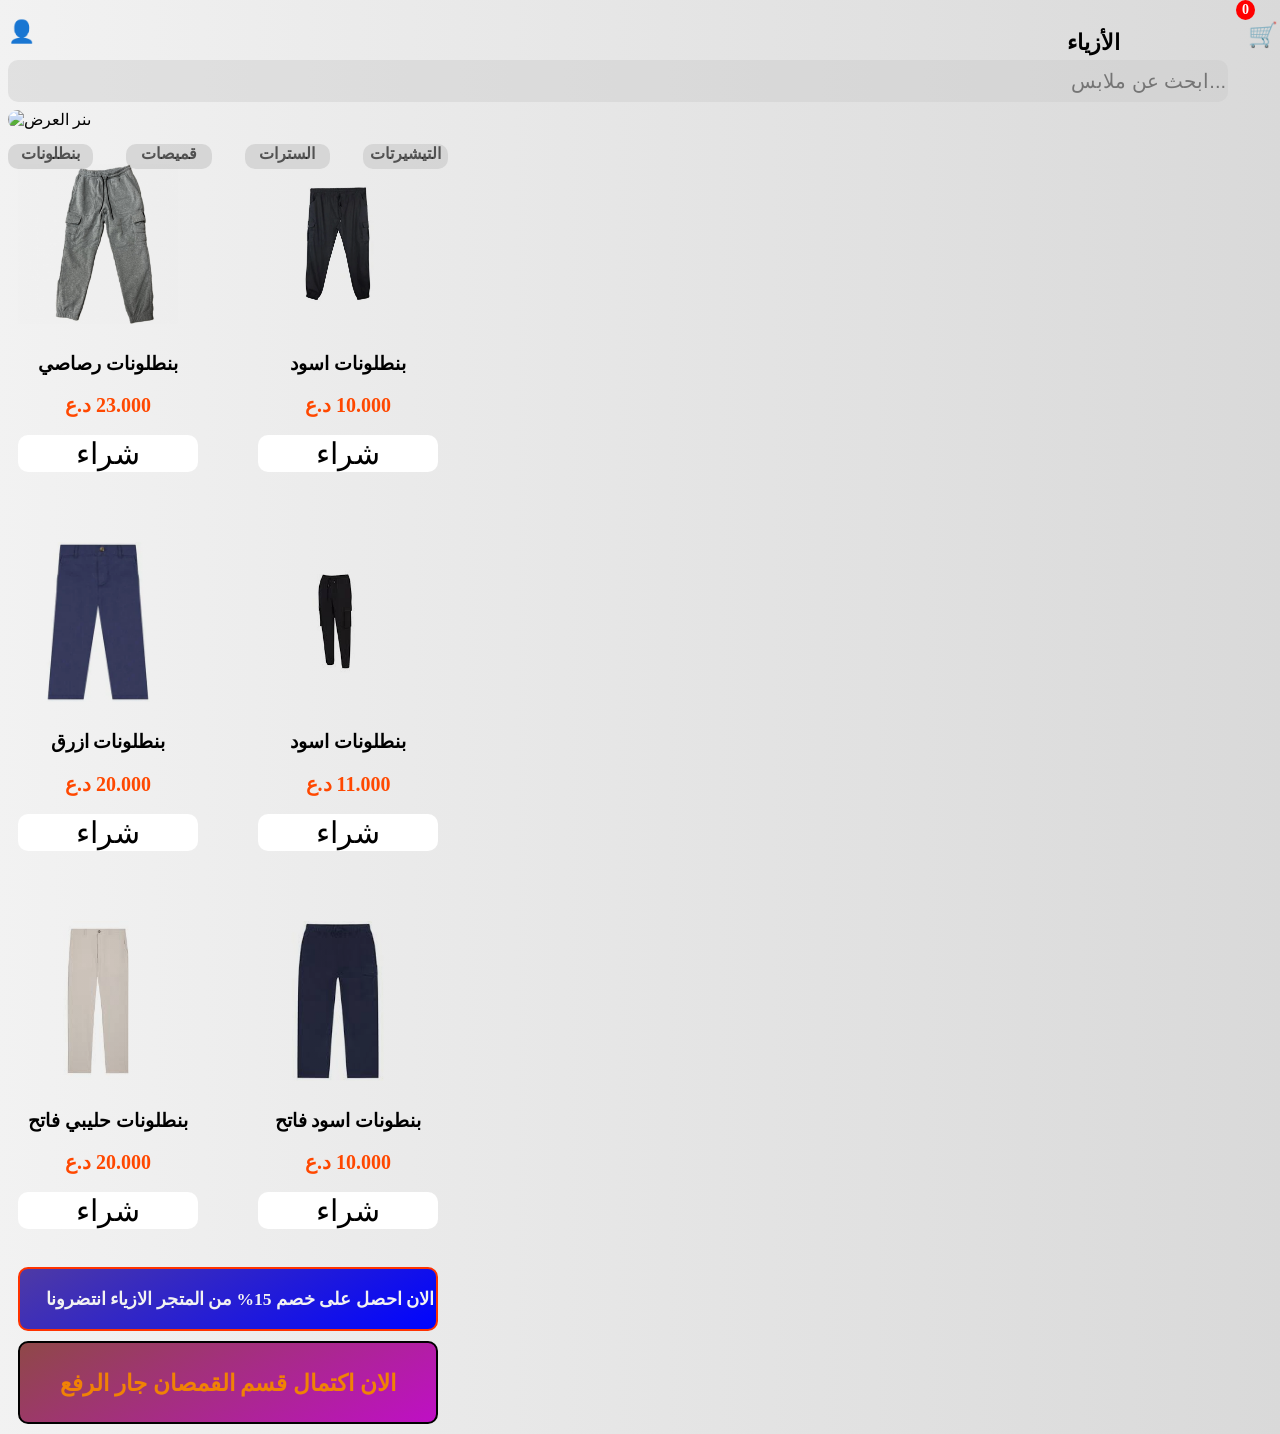
==== commit 0c7ddedd: "Update index.html" ====
--- a/index.html
+++ b/index.html
@@ -2,9 +2,18 @@
 <html lang="en">
 
 <head>
+
     <meta charset="UTF-8">
     <meta name="viewport" content="width=device-width, initial-scale=1.0">
     <title>Document</title>
+</head>
+
+<body>
+
+</body>
+
+</html>
+
 </head>
 <style>
     body {
@@ -309,7 +318,7 @@
         </style>
         <div class="as">
             <a href="">بنطلونات</a>
-            <a href="">قميصات</a>
+            <a href="" sss.html>قميصات</a>
             <a href="">السترات</a>
             <a href="q.html" class="rr">التيشيرتات</a>
         </div>
@@ -382,9 +391,24 @@
                 text-align: right;
                 font-size: 15px;
             }
+
+            .yy {
+                color: #f08205;
+                background: linear-gradient(150deg, #8f4848 0%, #bf0fc5 100%);
+                padding: 2px;
+                border-radius: 10px;
+                border: 2px solid #020101;
+                margin: 10px;
+                text-align: center;
+                font-size: 20px;
+
+            }
         </style>
         <div class="ii">
             <h3>الان احصل على خصم 15% من المتجر الازياء انتضرونا</h3>
+        </div>
+        <div class="yy">
+            <h3>الان اكتمال قسم القمصان جار الرفع</h3>
         </div>
     </div>
 
@@ -470,4 +494,4 @@
 </script>
 
 
-</html>+</html>
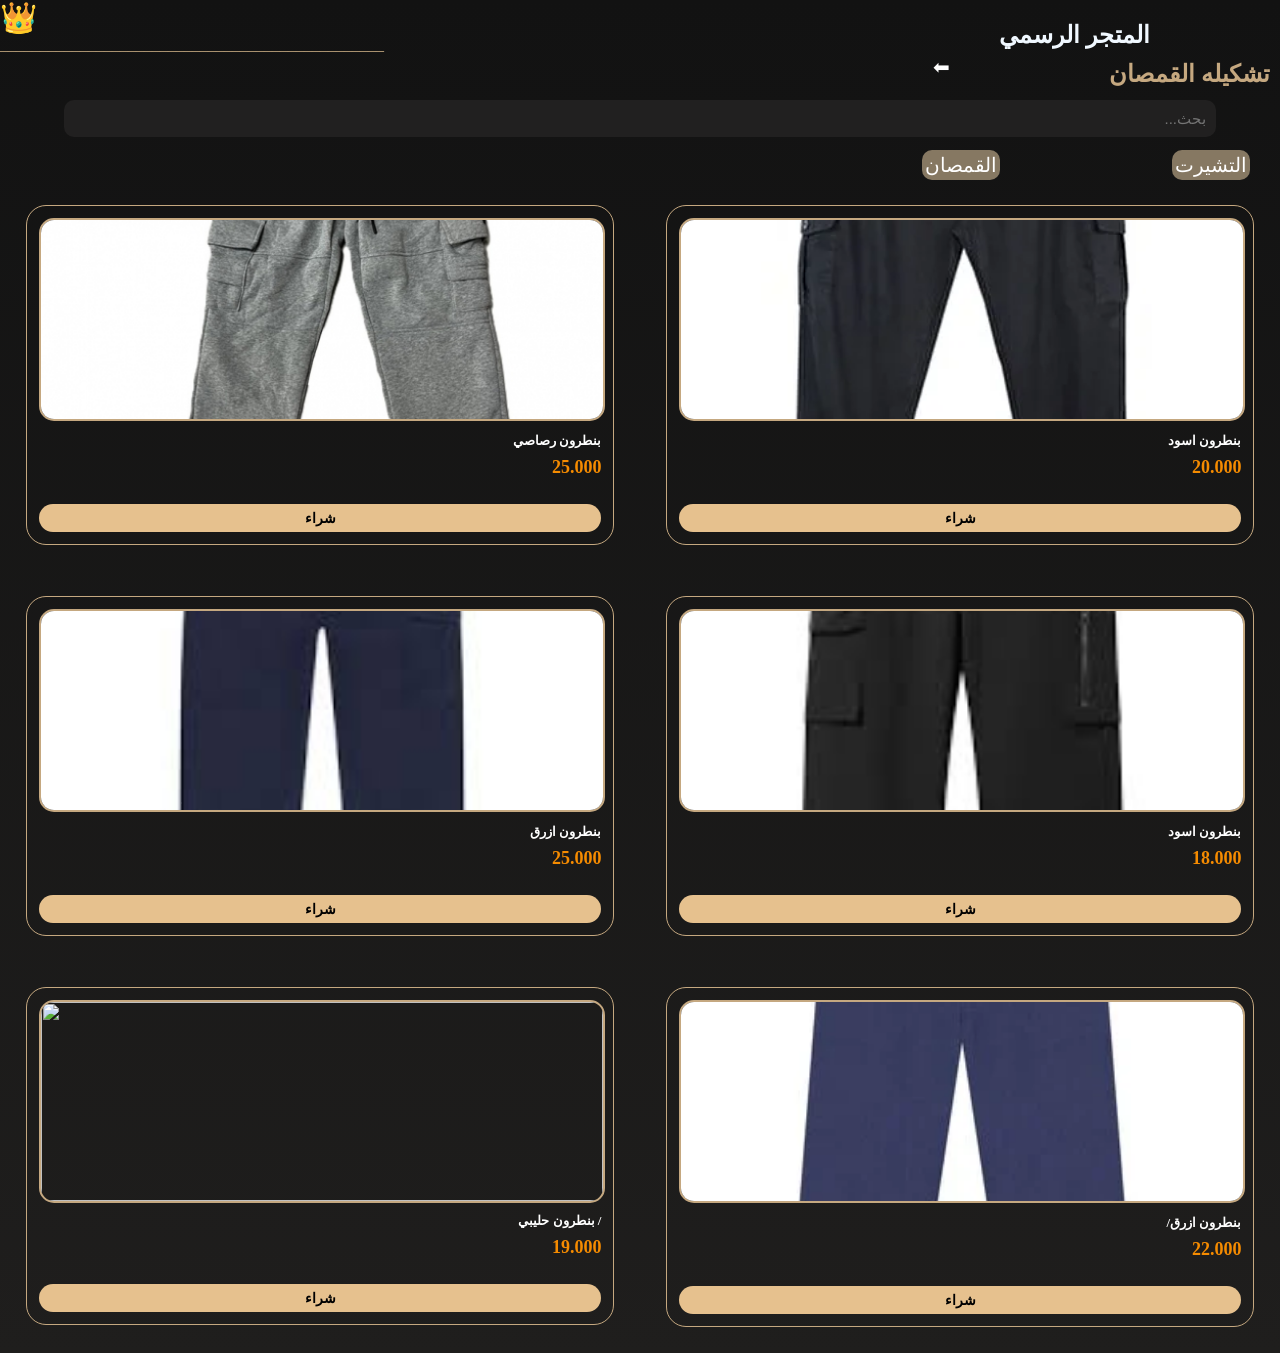
==== commit f4608a62: "Update index.html" ====
--- a/index.html
+++ b/index.html
@@ -2,496 +2,246 @@
 <html lang="en">
 
 <head>
-
     <meta charset="UTF-8">
     <meta name="viewport" content="width=device-width, initial-scale=1.0">
     <title>Document</title>
 </head>
-
-<body>
-
-</body>
-
-</html>
-
-</head>
 <style>
+    body::-webkit-scrollbar {
+        display: none;
+    }
+
     body {
-        background: linear-gradient(135deg, #f2f2f2, #d9d9d9);
-
-
+        -ms-overflow-style: none;
+        scrollbar-width: none;
+        background: linear-gradient(to bottom, #121212 0%, #1F1E1D 100%);
+        height: 100vh;
+        margin: 0;
         overflow-x: hidden;
-        /* يقطع أي عنصر يحاول الخروج عن حافة الموبايل يميناً أو يساراً */
-
-
-    }
-
-    /* تخصيص شريط التمرير */
-    ::-webkit-scrollbar {
-        height: 6px;
-        /* ارتفاع الشريط الأفقي */
-    }
-
-    ::-webkit-scrollbar-track {
-        background: linear-gradient(135deg, #c0c0c0, #d9d9d9);
-        /* خلفية المسار */
-    }
-
-    ::-webkit-scrollbar-thumb {
-        background: linear-gradient(135deg, #f2f2f2, #d9d9d9);
-        /* لون المقبض */
-        border-radius: 10px;
-    }
-
-    ::-webkit-scrollbar-thumb:hover {
-        background: linear-gradient(135deg, #f2f2f2, #d9d9d9);
-        /* لون عند المرور عليه */
-    }
-
-    /* الحاوية الخارجية المحددة لأبعاد البنر الإعلاني */
-    .slider-container {
-        position: relative;
-        width: 100%;
-        max-width: 100%;
-        margin: 15px 0;
-        overflow: hidden;
-
-        border-radius: 12px;
-        box-shadow: 0 4px 10px rgba(0, 0, 0, 0.05);
-    }
-
-    /* سكة التمرير الأفقي السلس التي تسمح بالسحب بالإصبع */
-    .slider-wrapper {
-        display: flex;
-        overflow-x: auto;
-        /* تفعيل التمرير الأفقي */
-        scroll-snap-type: x mandatory;
-        /* إجبار الصورة على الاستقرار بالمنتصف عند السحب */
-        scroll-behavior: smooth;
-        -webkit-overflow-scrolling: touch;
-        /* سحب فائق النعومة لهواتف الآيفون */
-    }
-
-    /* إخفاء شريط التمرير الرمادي البشع لتبدو كأنها تطبيق حقيقي */
-    .slider-wrapper::-webkit-scrollbar {
-        display: none;
-    }
-
-    /* ضبط مقاسات كل صورة (Slide) لتأخذ كامل عرض الشاشة المتاحة */
-    .slide {
-        min-width: 100%;
-        width: 100%;
-        scroll-snap-align: start;
-        /* نقطة وقوف الصورة وتثبيتها */
-    }
-
-    .slide img {
-        width: 100%;
-        height: auto;
-        max-height: 160px;
-        /* تحديد الارتفاع ليتطابق مع قياس صورتك المرفقة */
-        object-fit: cover;
-        display: block;
-    }
-
-    /* حاوية النقاط السفليّة وتوسيطها */
-    .slider-dots {
-        position: absolute;
-        bottom: 12px;
-        left: 50%;
-        transform: translateX(-50%);
-        /* وضع النقاط في المنتصف تماماً */
-        display: flex;
-        gap: 6px;
-        direction: ltr;
-        /* ترتيب النقاط من اليسار لليمين */
-    }
-
-    /* تصميم النقاط الدائرية البيضاء الخافتة */
-    .dot {
-        width: 8px;
-        height: 8px;
-        background-color: rgba(255, 255, 255, 0.4);
-        border-radius: 50%;
-        transition: all 0.3s ease;
-    }
-
-    /* النقطة النشطة السوداء العريضة تماماً كالصورة المرفقة */
-    .dot.active {
-        background-color: #000000;
-        /* لون أسود */
-        width: 20px;
-        /* جعلها مستطيلة ونشطة */
-        border-radius: 4px;
-    }
-
-    .q {
+    }
+
+    .qw {
+        font-size: 30px;
+    }
+
+    .we {
         position: absolute;
         top: 1px;
-        font-size: 22px;
-    }
-
-
-
-
-    .w {
+        right: 130px;
+        color: aliceblue;
+    }
+
+    .io {
+        color: #C5A880;
         position: absolute;
-        top: 1px;
-        right: 2px;
-        cursor: pointer;
-    }
-
-    .r {
-        text-align: center;
-        position: absolute;
-        top: 1;
-        right: 160px;
-        font-size: 22px;
-    }
-
-    input {
-        position: absolute;
-        top: 60px;
-        width: 95%;
-        height: 40px;
-        background: #c9c9c96e;
-        border-radius: 10px;
-        border: none;
-        text-align: right;
-        font-size: 20px;
-    }
-
-    .op {
-        position: absolute;
-        top: 110px;
-
-    }
-
-    .op img {
-        max-width: 100%;
-        width: 100%;
-    }
-
-    /* 1. الصندوق الأب المحيط بالكروت لترتيبها بالعرض (بصف بعض) */
-    .nm {
-        display: grid;
-        gap: 60px;
-        grid-template-columns: repeat(2, 3fr);
-        padding: 10px;
-        box-sizing: border-box;
-        direction: rtl;
-        /* توجيه الترتيب بانتظام من اليمين لليسار */
-    }
-
-    /* 2. تنسيق الكارت الفردي المتجاوب ليتوافق مع كل شاشات الموبايل */
-    .jk {
-
-        border-radius: 10px;
-        border: none;
-        /* إطارك البرتقالي الأصلي */
-
-        text-align: center;
-
-
-        transition: transform 0.3s ease;
-        display: flex;
-        justify-content: flex-start;
-        flex-direction: column;
-        width: 100%;
-
-
-        /* قمنا بحذف الـ width الثابت والـ 100% المتعارضين، ليأخذ الكارت مقاسه التلقائي من الأب */
-    }
-
-
-
-
-
-
-
-    .jk img,
-    .ppp {
-        width: 100%;
-        height: 160px;
-        object-fit: contain;
-        border-radius: 10px;
-        display: block;
-        margin: 0 auto;
-        /* ✅ الخاصية السحرية لدمج وإخفاء ألوان خلفيات الصور المختلفة */
-        mix-blend-mode: multiply;
-        padding: 10px;
-
-    }
-
-
-
-
-
-
-    span {
-        color: rgb(255, 72, 0);
-        font-size: 20px;
-        font-weight: bold;
-    }
-
-    button {
-        border: none;
-        font-size: 30px;
-        border-radius: 10px;
-        background: #ffffff;
-        cursor: pointer;
-        border: none;
-        transition: transform 0.3s;
-    }
-
-    button:hover {
-        border: 2px solid #ff0606;
-        transform: translateY(-5px);
-    }
-
-
-
-
-    /* تجبر الأزرار على التباعد والتوزع بالتساوي */
-
-
-
-
-
-
-    .pppp {
-        font-size: 20px;
+        top: 20px;
     }
 </style>
 
 <body>
-    <!-- الهيدر العلوي المتجاوب -->
-    <div class="io">
-        <h2 class="q">👤</h2>
-        <h3 class="r">الأزياء</h3>
-        <h2 class="w"> 🛒</h2>
-    </div>
-
-    <!-- صندوق البحث -->
+    <span class="qw">👑</span>
+    <h2 class="we">المتجر الرسمي</h2>
+    <p class="io">________________________________________________</p>
+    <h2 class="r">تشكيله القمصان</h2>
+    <a href="index.html" class p>⬅</a>
+    <style>
+        a {
+            text-align: right;
+            position: absolute;
+            top: 55px;
+            right: 330px;
+            color: #ffffff;
+            font-size: 20px;
+            text-decoration: none;
+        }
+    </style>
+    <style>
+        .r {
+            text-align: right;
+            position: absolute;
+            top: 40px;
+            right: 10px;
+            color: #C5A880;
+        }
+    </style>
     <div>
-        <input type="text" placeholder="ابحث عن ملابس..." name="" id="">
-    </div>
-
-    <!-- الحاوية الأساسية للمنتجات -->
-    <div class="op">
-
-        <!-- البنر الإعلاني: قمنا بحذف الـ 365px الثابتة لكي يستوي ويتوافق تلقائياً مع عرض الموبايل -->
-        <img src="image_227d583d.png" alt="بنر العرض"
-            style="width: 100%; height: auto; border-radius: 10px; margin-bottom: 15px;">
-
-        <!-- صندوق الشبكة (الأب) الذي سيجبر الكروت على الاص
-         طفاف بالعرض -->
-
+        <input type="text" placeholder="...بحث">
+        <br>
+        <br>
+        <div>
+
+            <a href="q.html" class="o">التشيرت</a>
+            <a href="sss.html" class="ooo">القمصان</a>
+        </div>
         <style>
-            .as {
-                display: flex;
-                gap: 33px;
-                max-width: 100%;
-                width: 100%;
-                text-align: center;
+            .o {
                 position: absolute;
-
+                top: 150px;
+                right: 30px;
+                background: #867862;
+                padding: 3px;
+                border-radius: 10px;
+                cursor: pointer;
+                color: rgb(255, 255, 255);
             }
 
-            .as a {
-                text-decoration: none;
-                background: #d1d1d1cc;
-                height: 25px;
+            .ooo {
+                position: absolute;
+                top: 150px;
+                right: 280px;
+                background: #867862;
+                padding: 3px;
                 border-radius: 10px;
-                width: 150px;
-                font-weight: bold;
-                color: #0000009d;
-                font-style: inherit;
-                transition: transform 0.3s;
-            }
-
-            .as a:hover {
-                transform: translateY(-5px);
-
-                color: #ff0606;
+                cursor: pointer;
             }
         </style>
-        <div class="as">
-            <a href="">بنطلونات</a>
-            <a href="" sss.html>قميصات</a>
-            <a href="">السترات</a>
-            <a href="q.html" class="rr">التيشيرتات</a>
-        </div>
-        <br>
-        <div class="nm">
-
-
-            <!-- الكرت الأول (منفصل ومغلق بشكل صحيح) -->
-            <div class="jk">
-                <img src="7.webp" alt="قميص رجالي" class="ppp" width="">
-                <h3>بنطلونات اسود </h3>
-                <span>10.000 د.ع</span>
-                <br>
-                <button>شراء</button>
-                <style>
-
-                </style>
-            </div>
-
-            <!-- الكرت الثاني (يصعد ويستقر بصف الأول فوراً) -->
-            <div class=" jk">
-                <img src="8.jpg" alt="قميص رجالي" class="ppp">
-                <h3>بنطلونات رصاصي</h3>
-                <span>23.000 د.ع</span>
-                <br>
-                <button>شراء</button>
-            </div>
-            <!-- الكرت الثاني (يصعد ويستقر بصف الأول فوراً) -->
-            <div class=" jk">
-                <img src="9.jfif" alt="قميص رجالي" class="ppp">
-                <h3>بنطلونات اسود </h3>
-                <span>11.000 د.ع</span>
-                <br>
-                <button>شراء</button>
-            </div>
-            <div class=" jk">
-                <img src="12.webp" alt="قميص رجالي" class="ppp">
-                <h3>بنطلونات ازرق</h3>
-                <span>20.000 د.ع</span>
-                <br>
-                <button>شراء</button>
-            </div>
-            <div class=" jk">
-                <img src="11.jfif" alt="قميص رجالي" class="ppp">
-                <h3>بنطونات اسود فاتح </h3>
-                <span>10.000 د.ع</span>
-                <br>
-                <button>شراء</button>
-            </div>
-
-            <div class=" jk">
-                <img src="13.jfif" alt="قميص رجالي" class="ppp">
-                <h3> بنطلونات حليبي فاتح </h3>
-                <span>20.000 د.ع</span>
-                <br>
-                <button>شراء</button>
-            </div>
-
-
-        </div>
-        <br>
-        <style>
-            .ii {
-                color: #f2f2f2;
-                background: linear-gradient(150deg, #4e3aa5 0%, #0004ff 100%);
-                padding: 2px;
-                border-radius: 10px;
-                border: 2px solid #ff3300;
-                margin: 10px;
-                text-align: right;
-                font-size: 15px;
+    </div>
+    <br>
+    <br>
+    <br>
+    <br>
+    <br>
+    <br>
+    <div>
+
+
+    </div>
+    <div class="pp">
+
+        <div class="yu">
+            <img src="7.webp" alt="" width="190px">
+            <h2 class="ghgh" fk>بنطرون اسود</h2>
+            <span class="oo">20.000</span>
+            <br>
+            <button>شراء</button>
+        </div>
+        <div class="yu">
+            <img src="8.jpg" alt="" width="180px">
+            <h2 class="ghgh">بنطرون رصاصي </h2>
+            <span class="oo">25.000</span>
+            <br>
+            <button>شراء</button>
+        </div>
+        <div class="yu">
+            <img src="10.jfif" alt="" width="180px">
+            <h2 class="ghgh">بنطرون اسود </h2>
+            <span class="oo">18.000</span>
+            <br>
+            <button>شراء</button>
+        </div>
+        <div class="yu">
+            <img src="11.jfif" alt="" width="180px">
+            <h2 class="ghgh">بنطرون ازرق</h2>
+            <span class="oo">25.000</span>
+            <br>
+            <button>شراء</button>
+        </div>
+        <div class="yu">
+            <img src="12.webp" alt="" width="180px">
+            <h2 class="ghgh"> /بنطرون ازرق</h2>
+            <span class="oo">22.000</span>
+            <br>
+            <button>شراء</button>
+        </div>
+        <div class="yu">
+            <img src="14.jfif" alt="" width="180px">
+            <h2 class="ghgh"> بنطرون حليبي /</h2>
+            <span class="oo">19.000</span>
+            <br>
+            <button>شراء</button>
+        </div>
+    </div>
+    <style>
+        .yu {
+            width: 46%;
+            /* تم تصغير العرض لتأخذ أقل من نصف الشاشة وتترك مسافة بالمنتصف */
+            margin: 2%;
+            /* مسافة أمان جانبية لمنع النزول لأسفل */
+            padding: 12px;
+            /* تصغير الحشوة الداخلية لتوفير مساحة */
+            height: auto;
+            /* ترك الارتفاع مرن ليتناسب مع المحتوى بدون تداخل */
+            border-radius: 20px;
+            border: 1px solid #C5A880;
+            box-sizing: border-box;
+            /* يضمن عدم خروج الكارت عن الأبعاد المحددة */
+            float: right;
+            /* لجعل الكروت تصطف بجانب بعضها من اليمين إلى اليسار */
+        }
+
+        .yu img {
+            border: 2px solid #C5A880;
+            border-radius: 15px;
+            width: 100%;
+            /* تجعل الصورة تأخذ كامل عرض الكارت المصغر تلقائياً */
+            height: 199px;
+            /* تصغير ارتفاع الصورة ليناسب الحجم الجديد */
+            object-fit: cover;
+        }
+
+        .ghgh {
+            text-align: right;
+            font-size: 13px;
+            /* تصغير حجم الخط ليناسب عرض الكارت الصغير ولا يخرج عن السطر */
+            color: #ffffff;
+            font-weight: bold;
+            margin: 8px 0;
+        }
+
+        .oo {
+            font-size: 18px;
+            /* تصغير حجم خط السعر ليصبح متناسقاً */
+            text-align: right;
+            color: rgb(245, 139, 0);
+            font-weight: bold;
+            display: block;
+            margin-bottom: 8px;
+        }
+
+        input {
+            position: absolute;
+            top: 100px;
+            right: 5%;
+            background: #2e2c2c86;
+            text-align: right;
+            border-radius: 10px;
+            padding: 10px;
+            width: 90%;
+            border: none;
+            color: aliceblue;
+            font-size: 15px;
+            box-sizing: border-box;
+        }
+
+        button {
+            font-size: 14px;
+            /* تصغير حجم خط زر الشراء */
+            width: 100%;
+            border-radius: 15px;
+            background: #e6c18e;
+            padding: 6px;
+            font-weight: bold;
+            border: none;
+            transition: transform 0.3s ease;
+            cursor: pointer;
+
+        }
+
+        button:hover {
+            transform: translateY(-10px);
+        }
+    </style>
+
+    <!-- الكود الذي يربط أزرار الشراء دون تغيير أي تصميم -->
+    <script>
+        document.querySelectorAll('.yu button').forEach(btn => {
+            btn.onclick = function () {
+                let name = this.parentElement.querySelector('.ghgh').innerText;
+                alert('تم شراء: ' + name);
             }
-
-            .yy {
-                color: #f08205;
-                background: linear-gradient(150deg, #8f4848 0%, #bf0fc5 100%);
-                padding: 2px;
-                border-radius: 10px;
-                border: 2px solid #020101;
-                margin: 10px;
-                text-align: center;
-                font-size: 20px;
-
-            }
-        </style>
-        <div class="ii">
-            <h3>الان احصل على خصم 15% من المتجر الازياء انتضرونا</h3>
-        </div>
-        <div class="yy">
-            <h3>الان اكتمال قسم القمصان جار الرفع</h3>
-        </div>
-    </div>
-
+        });
+    </script>
 
 </body>
-<script>
-    // عدد المنتجات + المجموع الكلي
-    let cartCount = 0;
-    let totalPrice = 0;
-
-    // تحديد كل أزرار الشراء
-    const buyButtons = document.querySelectorAll("button");
-
-    // أيقونة السلة
-    const cartIcon = document.querySelector(".w");
-
-    // إنشاء عداد صغير بجانب السلة
-    const counter = document.createElement("span");
-    counter.style.position = "absolute";
-    counter.style.top = "0";
-    counter.style.right = "25px";
-    counter.style.background = "red";
-    counter.style.color = "white";
-    counter.style.borderRadius = "50%";
-    counter.style.padding = "2px 6px";
-    counter.style.fontSize = "14px";
-    counter.textContent = cartCount;
-    document.querySelector(".io").appendChild(counter);
-
-    // عند الضغط على زر شراء
-    buyButtons.forEach(btn => {
-        btn.addEventListener("click", () => {
-            cartCount++;
-            totalPrice += 24000; // سعر القميص الواحد
-            counter.textContent = cartCount;
-        });
-    });
-
-    // إنشاء صندوق منبثق للسلة
-    const cartBox = document.createElement("div");
-    cartBox.style.position = "fixed";
-    cartBox.style.top = "50%";
-    cartBox.style.left = "50%";
-    cartBox.style.transform = "translate(-50%, -50%)";
-    cartBox.style.background = "#fff";
-    cartBox.style.padding = "20px";
-    cartBox.style.borderRadius = "10px";
-    cartBox.style.boxShadow = "0 4px 10px rgba(0,0,0,0.3)";
-    cartBox.style.display = "none";
-    cartBox.style.textAlign = "center";
-    document.body.appendChild(cartBox);
-
-    const cartText = document.createElement("p");
-    cartBox.appendChild(cartText);
-
-    const confirmBtn = document.createElement("button");
-    confirmBtn.textContent = "تم شراء ✅";
-    confirmBtn.style.marginTop = "10px";
-    confirmBtn.style.background = "green";
-    confirmBtn.style.color = "white";
-    confirmBtn.style.padding = "5px 10px";
-    confirmBtn.style.borderRadius = "5px";
-    cartBox.appendChild(confirmBtn);
-
-    // عند الضغط على السلة
-    cartIcon.addEventListener("click", () => {
-        if (cartCount > 0) {
-            cartText.textContent = "عدد المنتجات: " + cartCount + " | المجموع: " + totalPrice + " د.ع";
-            cartBox.style.display = "block";
-        } else {
-            alert("السلة فارغة 🛒");
-        }
-    });
-
-    // عند الضغط على زر تم شراء
-    confirmBtn.addEventListener("click", () => {
-        alert("تم شراء " + cartCount + " منتجات بمجموع " + totalPrice + " د.ع 🎉");
-        cartBox.style.display = "none";
-        cartCount = 0;
-        totalPrice = 0;
-        counter.textContent = cartCount;
-    });
-</script>
-
 
 </html>
